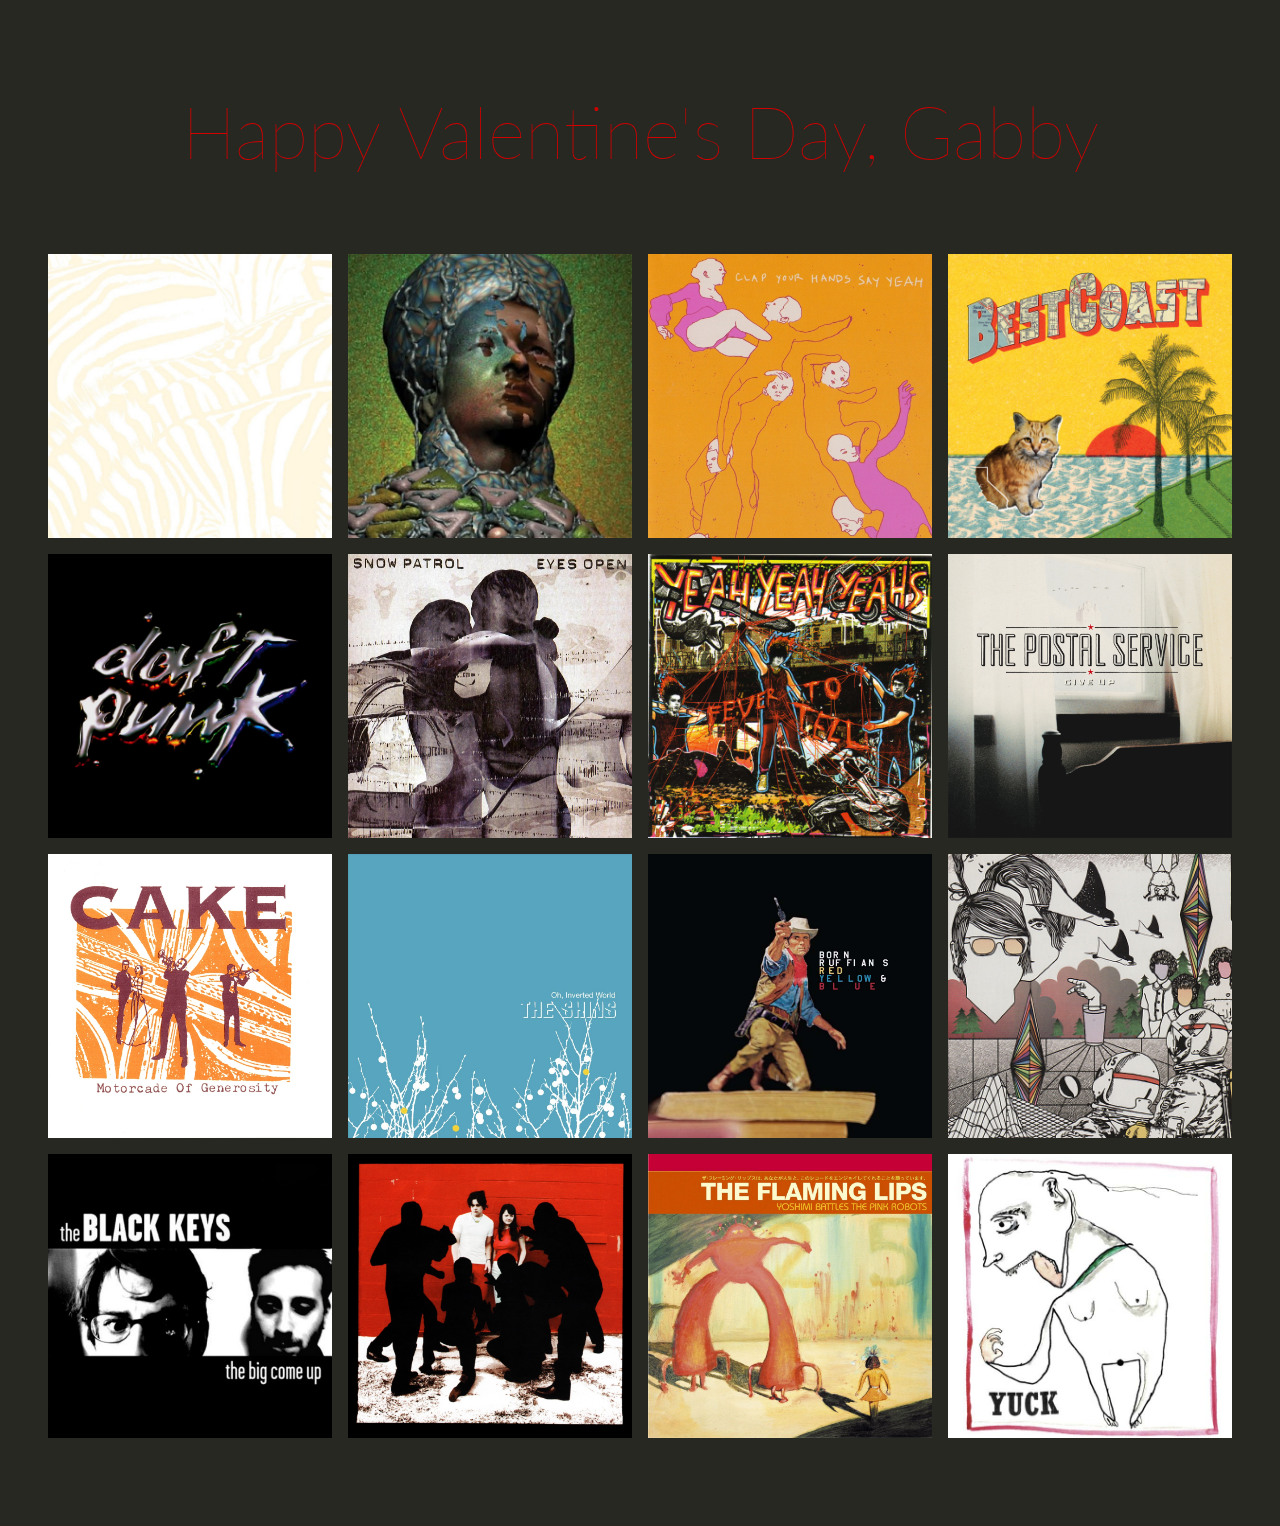
==== open-me.html @ ae15e98d "changed songs" ====
<!doctype html>

<html lang="en">
<head>
  <meta charset="utf-8">

  <title></title>
  <meta name="description" content="The HTML5 Herald">
  <meta name="author" content="SitePoint">

  <link href='http://fonts.googleapis.com/css?family=Lato:100,400,700' rel='stylesheet' type='text/css'>
  <link rel="stylesheet" href="css/styles.css">

  <!--[if lt IE 9]>
  <script src="http://html5shiv.googlecode.com/svn/trunk/html5.js"></script>
  <![endif]-->
</head>

<body class="cf">
  <div id="js-player" class="player">
    <div class="vinyl">
      <span class="label">
        <!-- <span class="pin"></span> -->
      </span>
    </div>
    <audio id="js-controls" class="player-controls" controls></audio>
  </div>
  <div class="wrapper">
    <h1 class="main-header">Happy Valentine's Day, Gabby</h1>
    <div class="album-con">
      <div class="album">
        <div class="album-face">
          <img class="album-img" src="images/teen-dream.jpg" alt=""/>
        </div>
        <div class="album-back">
          <img class="album-img" src="images/teen-dream.jpg" alt=""/>
          <h2 class="album-song">Take Care</h2>
          <h3 class="album-band">Beach House</h3>
          <a class="play-bt js-play-bt" data-album="teen-dream" href="#" title="Play"></a>
        </div>
      </div>
    </div>
    <div class="album-con">
      <div class="album">
        <div class="album-face">
          <img class="album-img" src="images/odd-blood.jpg" alt=""/>
        </div>
        <div class="album-back">
          <img class="album-img" src="images/odd-blood.jpg" alt=""/>
          <h2 class="album-song">I Remember</h2>
          <h3 class="album-band">Yeasayer</h3>
          <a class="play-bt js-play-bt" data-album="odd-blood" href="#" title="Play"></a>
        </div>
      </div>
    </div>
    <div class="album-con">
      <div class="album">
        <div class="album-face">
          <img class="album-img" src="images/clap-your-hands-say-yeah.jpg" alt=""/>
        </div>
        <div class="album-back">
          <img class="album-img" src="images/clap-your-hands-say-yeah.jpg" alt=""/>
          <h2 class="album-song">Is This Love?</h2>
          <h3 class="album-band">Clap Your Hands Say Yeah</h3>
          <a class="play-bt js-play-bt" data-album="clap-your-hands-say-yeah" href="#" title="Play"></a>
        </div>
      </div>
    </div>
    <div class="album-con">
      <div class="album">
        <div class="album-face">
          <img class="album-img" src="images/crazy-for-you.jpg" alt=""/>
        </div>
        <div class="album-back">
          <img class="album-img" src="images/crazy-for-you.jpg" alt=""/>
          <h2 class="album-song">When I'm With You</h2>
          <h3 class="album-band">Best Coast</h3>
          <a class="play-bt js-play-bt" data-album="crazy-for-you" href="#" title="Play"></a>
        </div>
      </div>
    </div>
    <div class="album-con">
      <div class="album">
        <div class="album-face">
          <img class="album-img" src="images/discovery.jpg" alt=""/>
        </div>
        <div class="album-back">
          <img class="album-img" src="images/discovery.jpg" alt=""/>
          <h2 class="album-song">Digital Love</h2>
          <h3 class="album-band">Daft Punk</h3>
          <a class="play-bt js-play-bt" data-album="discovery" href="#" title="Play"></a>
        </div>
      </div>
    </div>
    <div class="album-con">
      <div class="album">
        <div class="album-face">
          <img class="album-img" src="images/eyes-open.jpg" alt=""/>
        </div>
        <div class="album-back">
          <img class="album-img" src="images/eyes-open.jpg" alt=""/>
          <h2 class="album-song">Chasing Cars</h2>
          <h3 class="album-band">Snow Patrol</h3>
          <a class="play-bt js-play-bt" data-album="eyes-open" href="#" title="Play"></a>
        </div>
      </div>
    </div>
    <div class="album-con">
      <div class="album">
        <div class="album-face">
          <img class="album-img" src="images/fever-to-tell.jpg" alt=""/>
        </div>
        <div class="album-back">
          <img class="album-img" src="images/fever-to-tell.jpg" alt=""/>
          <h2 class="album-song">Maps</h2>
          <h3 class="album-band">Yeah Yeah Yeahs</h3>
          <a class="play-bt js-play-bt" data-album="fever-to-tell" href="#" title="Play"></a>
        </div>
      </div>
    </div>
    <div class="album-con">
      <div class="album">
        <div class="album-face">
          <img class="album-img" src="images/give-up.jpg" alt=""/>
        </div>
        <div class="album-back">
          <img class="album-img" src="images/give-up.jpg" alt=""/>
          <h2 class="album-song">Such Great Heights</h2>
          <h3 class="album-band">The Postal Service</h3>
          <a class="play-bt js-play-bt" data-album="give-up" href="#" title="Play"></a>
        </div>
      </div>
    </div>
    <div class="album-con">
      <div class="album">
        <div class="album-face">
          <img class="album-img" src="images/motorcade-of-generosity.jpg" alt=""/>
        </div>
        <div class="album-back">
          <img class="album-img" src="images/motorcade-of-generosity.jpg" alt=""/>
          <h2 class="album-song">Jolene</h2>
          <h3 class="album-band">Cake</h3>
          <a class="play-bt js-play-bt" data-album="motorcade-of-generosity" href="#" title="Play"></a>
        </div>
      </div>
    </div>
    <div class="album-con">
      <div class="album">
        <div class="album-face">
          <img class="album-img" src="images/oh-inverted-world.jpg" alt=""/>
        </div>
        <div class="album-back">
          <img class="album-img" src="images/oh-inverted-world.jpg" alt=""/>
          <h2 class="album-song">New Slang</h2>
          <h3 class="album-band">The Shins</h3>
          <a class="play-bt js-play-bt" data-album="oh-inverted-world" href="#" title="Play"></a>
        </div>
      </div>
    </div>
    <div class="album-con">
      <div class="album">
        <div class="album-face">
          <img class="album-img" src="images/red-yellow-blue.jpg" alt=""/>
        </div>
        <div class="album-back">
          <img class="album-img" src="images/red-yellow-blue.jpg" alt=""/>
          <h2 class="album-song">Litle Garcon</h2>
          <h3 class="album-band">Born Ruffians</h3>
          <a class="play-bt js-play-bt" data-album="red-yellow-blue" href="#" title="Play"></a>
        </div>
      </div>
    </div>
    <div class="album-con">
      <div class="album">
        <div class="album-face">
          <img class="album-img" src="images/starfucker.jpg" alt=""/>
        </div>
        <div class="album-back">
          <img class="album-img" src="images/starfucker.jpg" alt=""/>
          <h2 class="album-song">Rawnald Gergory Erickson the Second</h2>
          <h3 class="album-band">STRFKR</h3>
          <a class="play-bt js-play-bt" data-album="starfucker" href="#" title="Play"></a>
        </div>
      </div>
    </div>
    <div class="album-con">
      <div class="album">
        <div class="album-face">
          <img class="album-img" src="images/the-big-come-up.jpg" alt=""/>
        </div>
        <div class="album-back">
          <img class="album-img" src="images/the-big-come-up.jpg" alt=""/>
          <h2 class="album-song">I'll Be Your Man</h2>
          <h3 class="album-band">The Black Keys</h3>
          <a class="play-bt js-play-bt" data-album="the-big-come-up" href="#" title="Play"></a>
        </div>
      </div>
    </div>
    <div class="album-con">
      <div class="album">
        <div class="album-face">
          <img class="album-img" src="images/white-blood-cells.jpg" alt=""/>
        </div>
        <div class="album-back">
          <img class="album-img" src="images/white-blood-cells.jpg" alt=""/>
          <h2 class="album-song">Fell In Love With A Girl</h2>
          <h3 class="album-band">The White Stripes</h3>
          <a class="play-bt js-play-bt" data-album="white-blood-cells" href="#" title="Play"></a>
        </div>
      </div>
    </div>
    <div class="album-con">
      <div class="album">
        <div class="album-face">
          <img class="album-img" src="images/yoshimi.jpg" alt=""/>
        </div>
        <div class="album-back">
          <img class="album-img" src="images/yoshimi.jpg" alt=""/>
          <h2 class="album-song">Do You Realize??</h2>
          <h3 class="album-band">The Flaming Lips</h3>
          <a class="play-bt js-play-bt" data-album="yoshimi" href="#" title="Play"></a>
        </div>
      </div>
    </div>
    <div class="album-con">
      <div class="album">
        <div class="album-face">
          <img class="album-img" src="images/yuck.jpg" alt=""/>
        </div>
        <div class="album-back">
          <img class="album-img" src="images/yuck.jpg" alt=""/>
          <h2 class="album-song">Suck</h2>
          <h3 class="album-band">Yuck</h3>
          <a class="play-bt js-play-bt" data-album="yuck" href="#" title="Play"></a>
        </div>
      </div>
    </div>
  </div>
  <script src="https://ajax.googleapis.com/ajax/libs/jquery/1.11.2/jquery.min.js"></script>
  <script src="js/scripts.js"></script>
</body>
</html>
---- css/styles.css ----
/* Animation */

@-webkit-keyframes play-record{
  0% { 
    -webkit-transform: rotate(0deg);
  }
  100% { 
    -webkit-transform: rotate(360deg);
  }
}

/* General */

.cf:before,
.cf:after {
    content: " "; /* 1 */
    display: table; /* 2 */
}

.cf:after {
    clear: both;
}

body{
  margin:0;
  background:#272822;
  padding:1em .5em 5em;
  font-family: 'Lato', sans-serif;
}
.wrapper{
  margin:0 auto;
  width:1200px;
}
.main-header{
  color:#D10000;
  font-weight:100;
  font-size:4.5em;
  text-align:center;
  margin:1em 0;
}

/* Album */
.album-con{
  float:left;
  width:25%;
  -webkit-perspective: 1000;
  -moz-perspective: 1000;
  -o-perspective: 1000;
  perspective: 1000;
  position:relative;
  padding:.5em;
  box-sizing:border-box;
}
.album-con:hover .album{
  -webkit-transform: rotateY(180deg);
  -moz-transform: rotateY(180deg);
  -o-transform: rotateY(180deg);
  transform: rotateY(180deg);
}
.album{
  float:left;
  width:100%;
  height: 100%;
  -webkit-transition: 0.6s;
  -webkit-transform-style: preserve-3d;
  -moz-transition: 0.6s;
  -moz-transform-style: preserve-3d;
  -o-transition: 0.6s;
  -o-transform-style: preserve-3d;
  transition: 0.6s;
  transform-style: preserve-3d;
  position: relative;
  z-index:2;
}
.album-face,.album-back{
  -webkit-backface-visibility: hidden;
  -moz-backface-visibility: hidden;
  -o-backface-visibility: hidden;
  backface-visibility: hidden;
  width:100%;
}
.album-face{
  z-index: 3;
}
.album-back {
  display: block;
  -webkit-transform: rotateY(180deg);
  -moz-transform: rotateY(180deg);
  -o-transform: rotateY(180deg);
  transform: rotateY(180deg);
  box-sizing: border-box;
  text-align: center;
  position:absolute;
  top:0;
  left:0;
  color:#fff;
}
.album-back .album-img{
  opacity:0.1;
  position:absolute;
  top:0;
  left:0;
}
.album-img{
  width:100%;
  display:block;
}
.album-song{
  font-size:1.2em;
  font-weight:100;
}
.album-band{
  font-size:1em;
  font-weight:100;
}

/* Record */

.player{
  display:none;
  position:fixed;
  z-index:-1;
  transition:all 1s ease-in;
  background-color:rgba(0,0,0,.7);
}
.player.active{
  display:block;
  z-index:300;
  top:0;
  right:0;
  left:0;
  bottom:0;
}

.vinyl {
    display:block;
    width:500px;
    height:500px;
    border-radius:50%;
    background: #2f2f2e;
    border:1px solid #595959;
    position:relative;
    top:5em;
    z-index:1;
    margin:0 auto;
}
.vinyl:before {
    position:absolute;
    display:block;
    content:"";
    width:100%;
    height:100%;
    border-radius:100%;
    background: -webkit-radial-gradient(center, ellipse cover, #2f2f2e 0%, #404340 1%, #2f2f2e 2%, #404340 3%, #2f2f2e 4%, #404340 5%, #2f2f2e 6%, #404340 7%, #2f2f2e 8%, #404340 9%, #2f2f2e 10%, #404340 11%, #2f2f2e 12%, #404340 13%, #2f2f2e 14%, #404340 15%, #2f2f2e 16%, #404340 17%, #2f2f2e 18%, #404340 19%, #2f2f2e 20%, #404340 21%, #2f2f2e 22%, #404340 23%, #2f2f2e 24%, #404340 25%, #2f2f2e 26%, #404340 27%, #2f2f2e 28%, #404340 29%, #2f2f2e 30%, #404340 31%, #2f2f2e 32%, #404340 33%, #2f2f2e 34%, #404340 35%, #2f2f2e 36%, #404340 37%, #2f2f2e 38%, #404340 39%, #2f2f2e 40%, #404340 41%, #2f2f2e 42%, #404340 43%, #2f2f2e 44%, #404340 45%, #2f2f2e 46%, #404340 47%, #2f2f2e 48%, #404340 49%, #2f2f2e 50%, #404340 51%, #2f2f2e 52%, #404340 53%, #2f2f2e 54%, #404340 55%, #2f2f2e 56%, #404340 57%, #2f2f2e 58%, #404340 59%, #2f2f2e 60%, #404340 61%, #2f2f2e 62%, #404340 63%, #2f2f2e 64%, #404340 65%, #2f2f2e 66%, #404340 67%, #2f2f2e 68%, #404340 69%, #2f2f2e 70%, #404340 71%, #2f2f2e 72%, #404340 73%, #2f2f2e 74%, #404340 75%, #2f2f2e 76%, #404340 77%, #2f2f2e 78%, #404340 79%, #2f2f2e 80%, #404340 81%, #2f2f2e 82%, #404340 83%, #2f2f2e 84%, #404340 85%, #2f2f2e 86%, #404340 87%, #2f2f2e 88%, #404340 89%, #2f2f2e 90%, #404340 91%, #2f2f2e 92%, #404340 93%, #2f2f2e 94%, #404340 95%, #2f2f2e 96%, #404340 97%, #404340 97%, #2f2f2e 98%);
    background: -moz-radial-gradient(center, ellipse cover, #2f2f2e 0%, #404340 1%, #2f2f2e 2%, #404340 3%, #2f2f2e 4%, #404340 5%, #2f2f2e 6%, #404340 7%, #2f2f2e 8%, #404340 9%, #2f2f2e 10%, #404340 11%, #2f2f2e 12%, #404340 13%, #2f2f2e 14%, #404340 15%, #2f2f2e 16%, #404340 17%, #2f2f2e 18%, #404340 19%, #2f2f2e 20%, #404340 21%, #2f2f2e 22%, #404340 23%, #2f2f2e 24%, #404340 25%, #2f2f2e 26%, #404340 27%, #2f2f2e 28%, #404340 29%, #2f2f2e 30%, #404340 31%, #2f2f2e 32%, #404340 33%, #2f2f2e 34%, #404340 35%, #2f2f2e 36%, #404340 37%, #2f2f2e 38%, #404340 39%, #2f2f2e 40%, #404340 41%, #2f2f2e 42%, #404340 43%, #2f2f2e 44%, #404340 45%, #2f2f2e 46%, #404340 47%, #2f2f2e 48%, #404340 49%, #2f2f2e 50%, #404340 51%, #2f2f2e 52%, #404340 53%, #2f2f2e 54%, #404340 55%, #2f2f2e 56%, #404340 57%, #2f2f2e 58%, #404340 59%, #2f2f2e 60%, #404340 61%, #2f2f2e 62%, #404340 63%, #2f2f2e 64%, #404340 65%, #2f2f2e 66%, #404340 67%, #2f2f2e 68%, #404340 69%, #2f2f2e 70%, #404340 71%, #2f2f2e 72%, #404340 73%, #2f2f2e 74%, #404340 75%, #2f2f2e 76%, #404340 77%, #2f2f2e 78%, #404340 79%, #2f2f2e 80%, #404340 81%, #2f2f2e 82%, #404340 83%, #2f2f2e 84%, #404340 85%, #2f2f2e 86%, #404340 87%, #2f2f2e 88%, #404340 89%, #2f2f2e 90%, #404340 91%, #2f2f2e 92%, #404340 93%, #2f2f2e 94%, #404340 95%, #2f2f2e 96%, #404340 97%, #404340 97%, #2f2f2e 98%);
    background: radial-gradient(center, ellipse cover, #2f2f2e 0%, #404340 1%, #2f2f2e 2%, #404340 3%, #2f2f2e 4%, #404340 5%, #2f2f2e 6%, #404340 7%, #2f2f2e 8%, #404340 9%, #2f2f2e 10%, #404340 11%, #2f2f2e 12%, #404340 13%, #2f2f2e 14%, #404340 15%, #2f2f2e 16%, #404340 17%, #2f2f2e 18%, #404340 19%, #2f2f2e 20%, #404340 21%, #2f2f2e 22%, #404340 23%, #2f2f2e 24%, #404340 25%, #2f2f2e 26%, #404340 27%, #2f2f2e 28%, #404340 29%, #2f2f2e 30%, #404340 31%, #2f2f2e 32%, #404340 33%, #2f2f2e 34%, #404340 35%, #2f2f2e 36%, #404340 37%, #2f2f2e 38%, #404340 39%, #2f2f2e 40%, #404340 41%, #2f2f2e 42%, #404340 43%, #2f2f2e 44%, #404340 45%, #2f2f2e 46%, #404340 47%, #2f2f2e 48%, #404340 49%, #2f2f2e 50%, #404340 51%, #2f2f2e 52%, #404340 53%, #2f2f2e 54%, #404340 55%, #2f2f2e 56%, #404340 57%, #2f2f2e 58%, #404340 59%, #2f2f2e 60%, #404340 61%, #2f2f2e 62%, #404340 63%, #2f2f2e 64%, #404340 65%, #2f2f2e 66%, #404340 67%, #2f2f2e 68%, #404340 69%, #2f2f2e 70%, #404340 71%, #2f2f2e 72%, #404340 73%, #2f2f2e 74%, #404340 75%, #2f2f2e 76%, #404340 77%, #2f2f2e 78%, #404340 79%, #2f2f2e 80%, #404340 81%, #2f2f2e 82%, #404340 83%, #2f2f2e 84%, #404340 85%, #2f2f2e 86%, #404340 87%, #2f2f2e 88%, #404340 89%, #2f2f2e 90%, #404340 91%, #2f2f2e 92%, #404340 93%, #2f2f2e 94%, #404340 95%, #2f2f2e 96%, #404340 97%, #404340 97%, #2f2f2e 98%);
    top:0;
    left:0;
}
.vinyl .label{
    border:10px solid #2f2f2e;
    
    width:200px;
    display:block;
    height:200px;
    border-radius:50%;
    position:absolute;
    top:50%;
    left:50%;
    margin:-109px 0 0 -109px;
    font-size:42px;
    background: url(../images/teen-dream.jpg) no-repeat center;
    background-size:cover;
    /*text-shadow: rgb(186, 186, 186) 1px 1px, rgb(186, 186, 186) 2px 2px, rgb(186, 186, 186) 3px 3px, rgb(186, 186, 186) 4px 4px, rgb(186, 186, 186) 5px 5px, rgb(186, 186, 186) 6px 6px, rgb(186, 186, 186) 7px 7px, rgb(186, 186, 186) 8px 8px, rgb(186, 186, 186) 9px 9px, rgb(186, 186, 186) 10px 10px, rgb(186, 186, 186) 11px 11px, rgb(186, 186, 186) 12px 12px, rgb(186, 186, 186) 13px 13px, rgb(186, 186, 186) 14px 14px;*/
}
/*.vinyl .pin{
  content:"\2022";
  color:#fff;
}*/
.play .vinyl {
  -webkit-animation: play-record 3s infinite linear;
  -webkit-animation-fill-mode: forwards;
}

.play-bt {
    height: 50px;
    width: 50px;    
    background-color: rgba(0, 0, 0, 0.7);
    border-radius: 100%;
    position: relative;
    margin:0 auto;
    display:block;
    margin-top:2.9em;
}

.play-bt:hover {
    background-color: #D10000;
}

.play-bt:after {
    content: "";
    display: block;
    position: absolute;
    top: 15.5px;
    left: 20px;
    margin: 0 auto;
    border-style: solid;
    border-width: 9.5px 0 9.5px 17px;
    border-color: transparent transparent transparent rgba(255, 255, 255, 1);
}
.player-controls{
  width:100%;
  position:absolute;
  top:0;
}
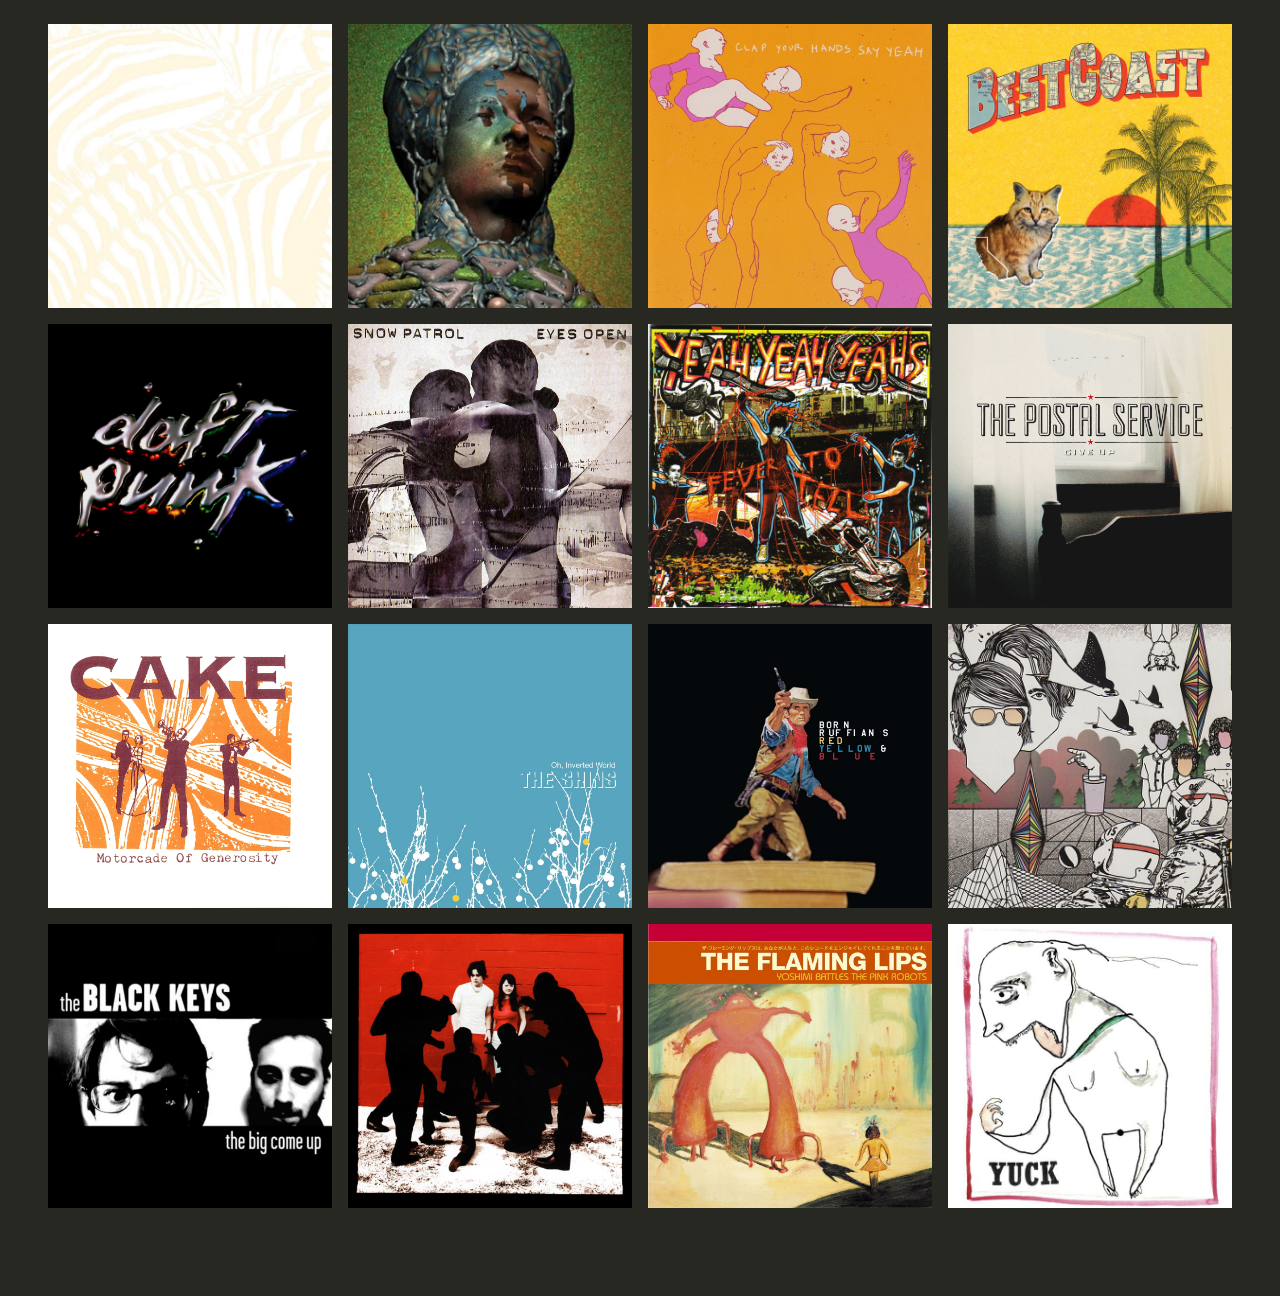
==== commit 9973b7cc: "header change" ====
--- a/open-me.html
+++ b/open-me.html
@@ -26,7 +26,6 @@
     <audio id="js-controls" class="player-controls" controls></audio>
   </div>
   <div class="wrapper">
-    <h1 class="main-header">Happy Valentine's Day, Gabby</h1>
     <div class="album-con">
       <div class="album">
         <div class="album-face">
